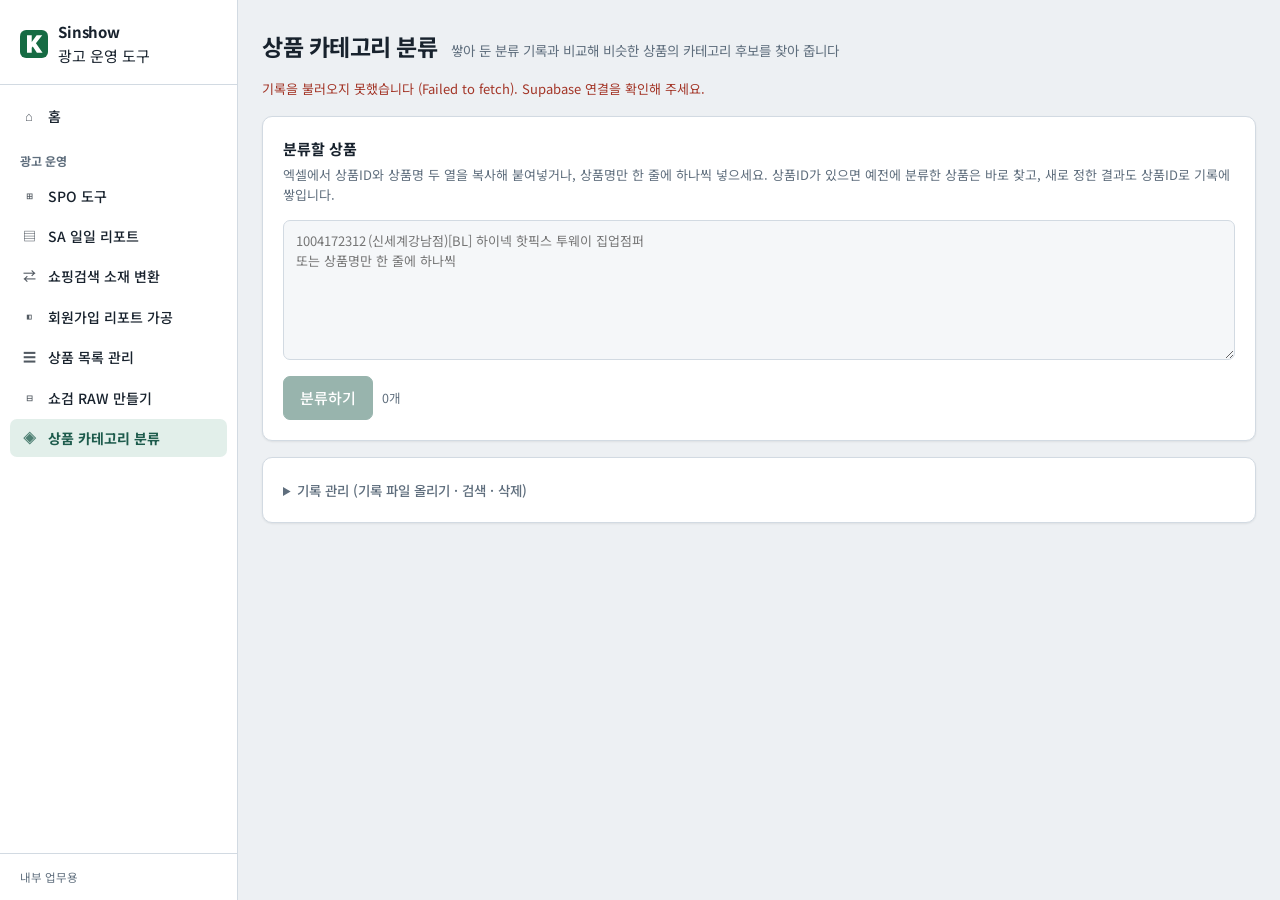
==== category-classifier/index.html @ b3691fdf "카테고리찾기_기능추가 카테고리 찾는 기능 추가" ====
<!DOCTYPE html>
<html lang="ko">
<head>
<meta charset="utf-8">
<meta name="viewport" content="width=device-width, initial-scale=1">
<title>상품 카테고리 분류</title>
<link rel="preconnect" href="https://fonts.googleapis.com">
<link rel="preconnect" href="https://fonts.gstatic.com" crossorigin>
<link href="https://fonts.googleapis.com/css2?family=Noto+Sans+KR:wght@400;500;700&display=swap" rel="stylesheet">
<link rel="stylesheet" href="../assets/shell.css">
<script src="../assets/config.js"></script>
<script src="../assets/shell.js" defer></script>
<style>
.card{background:var(--surface); border:1px solid var(--line); border-radius:10px; padding:20px; margin-bottom:16px; box-shadow:var(--shadow)}
.card h2{font-size:15px; font-weight:700; margin:0 0 4px}
.card p.hint{color:var(--muted); font-size:13px; margin:0 0 14px}
.status{font-size:13px; color:var(--muted); margin:-10px 0 16px}
.status.err{color:var(--warn)}
textarea{width:100%; min-height:140px; resize:vertical; font-family:inherit; font-size:13px; line-height:1.5; color:var(--ink); background:var(--surface2); border:1px solid var(--line); border-radius:7px; padding:10px 12px; outline:none}
textarea:focus, input[type="text"]:focus, select:focus{border-color:var(--accent)}
input[type="text"], select{font:inherit; font-size:13px; color:var(--ink); background:var(--surface2); border:1px solid var(--line); border-radius:6px; padding:5px 8px; outline:none}
.btn{appearance:none; font:inherit; font-weight:500; cursor:pointer; border-radius:7px; padding:9px 16px; border:1px solid var(--line); background:var(--surface); color:var(--ink)}
.btn:hover{background:var(--surface2)}
.btn.primary{background:var(--accent); color:var(--accent-ink); border-color:var(--accent)}
.btn.primary:hover{filter:brightness(1.08)}
.btn.small{padding:4px 10px; font-size:12.5px}
.btn:disabled{opacity:.45; cursor:not-allowed}
.btn:focus-visible{outline:2px solid var(--accent); outline-offset:2px}
.actions{display:flex; gap:9px; flex-wrap:wrap; align-items:center}
.count{font-size:12.5px; color:var(--muted)}
.msg{border-radius:8px; padding:11px 14px; font-size:13.5px; margin-top:14px}
.msg.warn{background:var(--warn-soft); color:var(--warn); border:1px solid color-mix(in srgb, var(--warn) 30%, transparent)}
.msg.ok{background:var(--accent-soft); color:var(--accent); border:1px solid color-mix(in srgb, var(--accent) 30%, transparent)}
.msg.load{background:var(--surface2); color:var(--muted); border:1px solid var(--line)}
.msg ul{margin:6px 0 0; padding-left:18px}
.tablebox{overflow-x:auto; border:1px solid var(--line); border-radius:9px; background:var(--surface); margin-top:14px}
table{border-collapse:collapse; width:100%; font-size:13px}
th,td{padding:8px 10px; text-align:left; border-bottom:1px solid var(--line); vertical-align:top}
th{background:var(--surface2); font-weight:700; font-size:12.5px; color:var(--muted); white-space:nowrap}
tbody tr:last-child td{border-bottom:0}
tr.low td{background:color-mix(in srgb, var(--warn-soft) 60%, transparent)}
td.name{min-width:220px}
td.name small{display:block; color:var(--muted); font-size:11.5px}
.cands{display:flex; flex-direction:column; gap:5px; min-width:300px}
.cand{display:flex; align-items:flex-start; gap:7px; padding:5px 8px; border:1px solid var(--line); border-radius:7px; cursor:pointer; background:var(--surface)}
.cand:hover{background:var(--surface2)}
.cand.on{border-color:var(--accent); background:var(--accent-soft)}
.cand input{margin:3px 0 0; accent-color:var(--accent)}
.cand .path{font-size:12.5px}
.cand .path b{font-weight:700}
.cand .meta{display:block; font-size:11px; color:var(--muted)}
.manual{display:flex; gap:6px; flex-wrap:wrap; align-items:center; margin-top:2px}
.manual input[type="text"]{flex:1; min-width:200px}
.tag{font-size:11px; font-weight:700; padding:1px 8px; border-radius:20px; white-space:nowrap; display:inline-block}
.tag.rec{background:var(--accent-soft); color:var(--accent)}
.tag.auto{background:var(--surface2); color:var(--muted); border:1px solid var(--line)}
.tag.pick{background:var(--accent-soft); color:var(--accent)}
.tag.edit{background:var(--warn-soft); color:var(--warn)}
details.box{margin-top:2px}
details.box summary{cursor:pointer; font-size:13.5px; font-weight:500; color:var(--muted)}
details.box summary:hover{color:var(--ink)}
details.box[open] summary{margin-bottom:12px; color:var(--ink)}
.linkbtn{appearance:none; border:0; background:none; font:inherit; font-size:12.5px; color:var(--muted); cursor:pointer; padding:0; text-decoration:underline}
.linkbtn:hover{color:var(--warn)}
@media (max-width:620px){ .home-head h1{font-size:20px} }
</style>
</head>
<body>
<div class="wrap">

<header class="home-head">
  <h1>상품 카테고리 분류</h1>
  <span class="sub">쌓아 둔 분류 기록과 비교해 비슷한 상품의 카테고리 후보를 찾아 줍니다</span>
</header>
<div class="status" id="status" role="status" aria-live="polite">기록을 불러오는 중입니다.</div>

<div class="card">
  <h2>분류할 상품</h2>
  <p class="hint">엑셀에서 상품ID와 상품명 두 열을 복사해 붙여넣거나, 상품명만 한 줄에 하나씩 넣으세요. 상품ID가 있으면 예전에 분류한 상품은 바로 찾고, 새로 정한 결과도 상품ID로 기록에 쌓입니다.</p>
  <textarea id="input" placeholder="1004172312	(신세계강남점)[BL] 하이넥 핫픽스 투웨이 집업점퍼&#10;또는 상품명만 한 줄에 하나씩"></textarea>
  <div class="actions" style="margin-top:10px">
    <button class="btn primary" id="run" disabled>분류하기</button>
    <span class="count" id="inCount">0개</span>
  </div>
</div>

<div class="card" id="resultCard" hidden>
  <h2>분류 결과</h2>
  <p class="hint">후보 중에서 고르거나 아래 칸에 직접 입력하세요. 점수가 낮은 행(30% 미만)은 붉게 표시됩니다. <b>복사하고 기록에 저장</b>을 누르면 고른 결과가 기록에 자동으로 쌓여 다음 분류부터 쓰입니다.</p>
  <div class="actions">
    <button class="btn primary" id="copySave">복사하고 기록에 저장</button>
    <button class="btn" id="copyOnly">복사만</button>
    <span class="count">입력한 순서대로 대분류·카테고리 두 열이 복사됩니다 (효율관리 결괏값 J·K열)</span>
  </div>
  <div id="resMsg"></div>
  <div class="tablebox"><table><thead><tr><th>#</th><th>상품</th><th>후보 · 직접 입력</th><th>상태</th></tr></thead><tbody id="resBody"></tbody></table></div>
</div>

<div class="card">
  <details class="box" id="adminBox">
    <summary>기록 관리 (기록 파일 올리기 · 검색 · 삭제)</summary>
    <p class="hint">처음 한 번은 그동안 쌓은 기록 CSV(대분류, 카테고리, 상품ID, 상품명)를 올려 주세요. 같은 상품ID가 이미 있으면 새 값으로 바뀝니다.</p>
    <div class="actions">
      <input type="file" id="importFile" accept=".csv,.txt">
      <button class="btn" id="importBtn" disabled>기록 올리기</button>
    </div>
    <div id="importMsg"></div>
    <div class="actions" style="margin-top:18px">
      <input type="text" id="search" placeholder="상품ID 또는 상품명으로 검색" style="flex:1; min-width:240px">
    </div>
    <div id="searchOut"></div>
  </details>
</div>

<datalist id="catList"></datalist>
</div>

<script>
(function(){
  "use strict";
  /* ===== 분류 엔진 (ENGINE START) =====
     상품명 → 단어·붙여 쓴 단어(바이그램) + 글자 2~3개 묶음으로 나눠 TF-IDF 유사도를 구하고,
     상위 10개 비슷한 기록으로 카테고리 투표를 해서 후보 3개를 고릅니다. */
  var Engine = (function(){
    var PROMO = /(무료배송|당일발송|당일출고|빠른배송|특가|할인|신상|증정|사은품|MD추천|베스트|인기|신제품|한정|리뉴얼|패키지)/g;
    function pre(s){
      return String(s || "")
        .replace(/\[.*?\]/g, " ").replace(/\(.*?\)/g, " ").replace(/\d+\+\d+/g, " ")
        .replace(/[★☆♥♡◆◇■□●○▶▷】【]/g, " ").replace(PROMO, " ")
        .replace(/\s+/g, " ").trim();
    }
    function wordFeats(s){
      var c = pre(s).toLowerCase().replace(/[^가-힣a-z0-9\s]/g, " ").replace(/\s+/g, " ").trim();
      var t = c ? c.split(" ") : [], out = t.slice();
      for(var i = 0; i < t.length - 1; i++) out.push(t[i] + t[i + 1]);
      return out;
    }
    function charFeats(s){
      var words = pre(s).toLowerCase().split(/\s+/).filter(Boolean), out = [];
      words.forEach(function(w){
        var p = " " + w + " ";
        for(var n = 2; n <= 3; n++) for(var i = 0; i + n <= p.length; i++) out.push(p.substr(i, n));
      });
      return out;
    }
    var FEM = /여성|여자|우먼|우먼즈|women|woman|girls|girl|레이디|ladies/i;
    var MAL = /남성|남자|맨|맨즈|men|man|boys|boy/i;
    function gender(s){ var c = pre(s); return FEM.test(c) ? 1 : MAL.test(c) ? -1 : 0; }

    function counts(arr){ var m = new Map(); arr.forEach(function(f){ m.set(f, (m.get(f) || 0) + 1); }); return m; }

    // 기록 목록으로 색인 만들기. recs: [{id, big, cat, name}]
    function build(recs){
      var N = recs.length;
      var blocks = [wordFeats, charFeats].map(function(fx){
        var docs = recs.map(function(r){ return counts(fx(r.name)); });
        var df = new Map();
        docs.forEach(function(m){ m.forEach(function(_, f){ df.set(f, (df.get(f) || 0) + 1); }); });
        var idf = new Map();
        df.forEach(function(d, f){ idf.set(f, Math.log((1 + N) / (1 + d)) + 1); });
        var post = new Map();
        docs.forEach(function(m, di){
          var w = [], norm = 0;
          m.forEach(function(tf, f){ var v = (1 + Math.log(tf)) * idf.get(f); w.push([f, v]); norm += v * v; });
          norm = Math.sqrt(norm) || 1;
          w.forEach(function(p){
            var l = post.get(p[0]); if(!l){ l = []; post.set(p[0], l); }
            l.push(di, p[1] / norm);
          });
        });
        return { fx: fx, idf: idf, post: post };
      });
      var byId = new Map();
      recs.forEach(function(r, i){ if(r.id) byId.set(String(r.id), i); });
      return { recs: recs, N: N, blocks: blocks, genders: recs.map(function(r){ return gender(r.name); }), byId: byId };
    }

    // 상품 하나 분류 → { exact, cands:[{big, cat, score, example}] }
    function classify(ix, name, id){
      if(id && ix.byId.has(String(id))){
        var r = ix.recs[ix.byId.get(String(id))];
        return { exact: true, cands: [{ big: r.big, cat: r.cat, score: 1, example: r.name }] };
      }
      var score = new Float32Array(ix.N);
      ix.blocks.forEach(function(b){
        var q = counts(b.fx(name)), w = [], norm = 0;
        q.forEach(function(tf, f){ var idf = b.idf.get(f); if(!idf) return; var v = (1 + Math.log(tf)) * idf; w.push([f, v]); norm += v * v; });
        norm = Math.sqrt(norm);
        if(!norm) return;
        w.forEach(function(p){
          var l = b.post.get(p[0]), qv = p[1] / norm * 0.5;
          for(var k = 0; k < l.length; k += 2) score[l[k]] += qv * l[k + 1];
        });
      });
      var g = gender(name);
      if(g) for(var i = 0; i < ix.N; i++){ if(ix.genders[i]) score[i] += 0.05 * g * ix.genders[i]; }
      // 상위 10개
      var top = [];
      for(var j = 0; j < ix.N; j++){
        var s = score[j];
        if(top.length < 10 || s > top[top.length - 1][1]){
          top.push([j, s]); top.sort(function(a, b){ return b[1] - a[1]; }); if(top.length > 10) top.pop();
        }
      }
      // 상위 5개로 투표해서 1등, 나머지는 점수 순으로 다른 카테고리
      var votes = new Map();
      top.slice(0, 5).forEach(function(t){
        var r = ix.recs[t[0]], key = r.big + "\u0001" + r.cat, v = votes.get(key);
        if(!v){ v = { big: r.big, cat: r.cat, vote: 0, score: t[1], example: r.name }; votes.set(key, v); }
        v.vote += Math.max(t[1], 0) * Math.max(t[1], 0);
      });
      var cands = Array.from(votes.values()).sort(function(a, b){ return b.vote - a.vote; });
      top.forEach(function(t){
        if(cands.length >= 3) return;
        var r = ix.recs[t[0]];
        if(!cands.some(function(c){ return c.big === r.big && c.cat === r.cat; })) cands.push({ big: r.big, cat: r.cat, score: t[1], example: r.name });
      });
      return { exact: false, cands: cands.slice(0, 3).map(function(c){ return { big: c.big, cat: c.cat, score: Math.max(0, Math.min(1, c.score)), example: c.example }; }) };
    }
    return { build: build, classify: classify, pre: pre };
  })();
  /* ===== ENGINE END ===== */

  /* ===== 화면 ===== */
  function $(id){ return document.getElementById(id); }
  function esc(s){ return String(s == null ? "" : s).replace(/[&<>"]/g, function(c){ return {"&":"&amp;","<":"&lt;",">":"&gt;",'"':"&quot;"}[c]; }); }
  function fmtN(n){ return Number(n).toLocaleString("ko-KR"); }
  function say(id, kind, title, items){
    if(!kind){ $(id).innerHTML = ""; return; }
    var h = '<div class="msg ' + kind + '">' + title;
    if(items && items.length) h += "<ul><li>" + items.join("</li><li>") + "</li></ul>";
    $(id).innerHTML = h + "</div>";
  }
  function setStatus(t, err){ $("status").textContent = t; $("status").className = "status" + (err ? " err" : ""); }

  /* ===== Supabase ===== */
  var TABLE = "category_records";
  function configured(){ return typeof SUPABASE_URL !== "undefined" && typeof SUPABASE_KEY !== "undefined" && SUPABASE_URL && SUPABASE_KEY && !/^PASTE_/.test(SUPABASE_KEY); }
  async function sb(path, opts){
    opts = opts || {};
    var base = SUPABASE_URL.replace(/\/+$/, "").replace(/\/rest\/v1$/, "");
    var auth = { apikey: SUPABASE_KEY };
    if(!/^sb_/.test(SUPABASE_KEY)) auth.Authorization = "Bearer " + SUPABASE_KEY;
    var res = await fetch(base + "/rest/v1/" + path, Object.assign({}, opts, { headers: Object.assign({ "Content-Type":"application/json" }, auth, opts.headers || {}) }));
    if(!res.ok){ var t = ""; try{ t = await res.text(); }catch(e){} throw new Error("HTTP " + res.status + (t ? " · " + t.slice(0, 200) : "")); }
    var txt = await res.text();
    return txt ? JSON.parse(txt) : null;
  }
  async function loadAll(){
    var out = [], step = 1000;
    for(var off = 0; ; off += step){
      var part = await sb(TABLE + "?select=product_id,big_category,category,product_name&order=id.asc&limit=" + step + "&offset=" + off);
      out = out.concat(part || []);
      setStatus("기록을 불러오는 중입니다… " + fmtN(out.length) + "건");
      if(!part || part.length < step) break;
    }
    return out;
  }
  async function upsert(rows, onProgress){
    var now = new Date().toISOString(), withId = [], noId = [];
    rows.forEach(function(r){
      var x = { product_id: r.id || null, big_category: r.big, category: r.cat, product_name: r.name, source: r.source || "manual", updated_at: now };
      (x.product_id ? withId : noId).push(x);
    });
    var done = 0, size = 500;
    for(var i = 0; i < withId.length; i += size){
      await sb(TABLE + "?on_conflict=product_id", { method:"POST", headers:{ Prefer:"resolution=merge-duplicates,return=minimal" }, body: JSON.stringify(withId.slice(i, i + size)) });
      done += Math.min(size, withId.length - i); if(onProgress) onProgress(done, rows.length);
    }
    for(var j = 0; j < noId.length; j += size){
      await sb(TABLE, { method:"POST", headers:{ Prefer:"return=minimal" }, body: JSON.stringify(noId.slice(j, j + size)) });
      done += Math.min(size, noId.length - j); if(onProgress) onProgress(done, rows.length);
    }
  }

  /* ===== 기록 상태 ===== */
  var RECS = [], IX = null, BIGS = [], ONLINE = false;
  async function reload(){
    if(!configured()){ setStatus("assets/config.js에 Supabase 접속 정보가 없습니다.", true); return; }
    try{
      var rows = await loadAll();
      RECS = rows.map(function(r){ return { id: r.product_id, big: r.big_category, cat: r.category, name: r.product_name }; });
      ONLINE = true;
      setStatus("기록 " + fmtN(RECS.length) + "건으로 색인을 만드는 중입니다…");
      await new Promise(function(r){ setTimeout(r, 20); });
      IX = RECS.length ? Engine.build(RECS) : null;
      var bigs = {}, cats = {};
      RECS.forEach(function(r){ bigs[r.big] = (bigs[r.big] || 0) + 1; cats[r.cat] = true; });
      BIGS = Object.keys(bigs).sort(function(a, b){ return bigs[b] - bigs[a]; });
      $("catList").innerHTML = Object.keys(cats).sort().map(function(c){ return "<option value=\"" + esc(c) + "\">"; }).join("");
      setStatus(RECS.length ? "기록 " + fmtN(RECS.length) + "건을 불러왔습니다." : "아직 기록이 없습니다. 아래 기록 관리에서 기록 CSV를 먼저 올려 주세요.", !RECS.length);
      if(!RECS.length) $("adminBox").open = true;
    }catch(e){
      console.error(e); ONLINE = false; IX = null;
      setStatus("기록을 불러오지 못했습니다 (" + (e && e.message ? e.message : e) + "). Supabase 연결을 확인해 주세요.", true);
    }
    updateRun();
  }

  /* ===== 입력 ===== */
  function parseInput(text){
    return String(text).split(/\r?\n/).map(function(line){
      var raw = line.replace(/\s+$/, ""); if(!raw.trim()) return null;
      var cells = raw.split("\t").map(function(c){ return c.trim(); }).filter(function(c){ return c !== ""; });
      var id = "", name = "";
      if(cells.length >= 2 && /^\d{5,}$/.test(cells[0].replace(/\.0+$/, ""))){ id = cells[0].replace(/\.0+$/, ""); name = cells.slice(1).join(" "); }
      else{
        var m = raw.trim().match(/^(\d{5,})\s+(.+)$/);
        if(m){ id = m[1]; name = m[2]; } else name = raw.trim();
      }
      return { id: id, name: name };
    }).filter(Boolean);
  }
  function updateRun(){
    var n = parseInput($("input").value).length;
    $("inCount").textContent = fmtN(n) + "개";
    $("run").disabled = !(IX && n);
    $("importBtn").disabled = !(ONLINE && $("importFile").files.length);
  }
  $("input").addEventListener("input", updateRun);

  /* ===== 분류 ===== */
  var RES = [];   // [{id, name, exact, cands, sel(0~2 | "m"), mBig, mCat}]
  $("run").onclick = function(){
    var items = parseInput($("input").value);
    RES = items.map(function(it){
      var r = Engine.classify(IX, it.name, it.id);
      return { id: it.id, name: it.name, exact: r.exact, cands: r.cands, sel: 0, mBig: "", mCat: "" };
    });
    say("resMsg");
    renderRes();
    $("resultCard").hidden = false;
    $("resultCard").scrollIntoView({ behavior:"smooth", block:"start" });
  };

  function chosen(r){
    if(r.sel === "m") return { big: r.mBig.trim(), cat: r.mCat.trim() };
    var c = r.cands[r.sel]; return c ? { big: c.big, cat: c.cat } : { big:"", cat:"" };
  }
  function stateTag(r){
    if(r.sel === "m") return "<span class='tag edit'>직접 입력</span>";
    if(r.exact) return "<span class='tag rec'>기록 일치</span>";
    if(r.sel !== 0) return "<span class='tag pick'>후보 선택</span>";
    return "<span class='tag auto'>자동 1등</span>";
  }
  function renderRes(){
    var bigOpts = BIGS.map(function(b){ return "<option>" + esc(b) + "</option>"; }).join("");
    $("resBody").innerHTML = RES.map(function(r, i){
      var low = !r.exact && r.cands[0] && r.cands[0].score < 0.3;
      var cands = r.cands.map(function(c, k){
        return "<label class='cand" + (r.sel === k ? " on" : "") + "'><input type='radio' name='s" + i + "' data-i='" + i + "' data-k='" + k + "'" + (r.sel === k ? " checked" : "") + ">" +
          "<span class='path'><b>" + esc(c.big) + "</b> › " + esc(c.cat) + "<span class='meta'>" + (r.exact ? "같은 상품ID 기록" : Math.round(c.score * 100) + "% · 비슷한 상품: " + esc(c.example)) + "</span></span></label>";
      }).join("");
      var manual = "<label class='cand" + (r.sel === "m" ? " on" : "") + "'><input type='radio' name='s" + i + "' data-i='" + i + "' data-k='m'" + (r.sel === "m" ? " checked" : "") + ">" +
        "<span class='path' style='flex:1'>직접 입력<span class='manual'><select data-i='" + i + "' data-f='mBig'><option value=''>대분류</option>" + bigOpts + "</select>" +
        "<input type='text' list='catList' data-i='" + i + "' data-f='mCat' placeholder='카테고리 전체 경로' value='" + esc(r.mCat) + "'></span></span></label>";
      return "<tr class='" + (low ? "low" : "") + "' id='row" + i + "'><td>" + (i + 1) + "</td><td class='name'>" + esc(r.name) + (r.id ? "<small>" + esc(r.id) + "</small>" : "") + "</td>" +
        "<td><div class='cands'>" + cands + manual + "</div></td><td id='st" + i + "'>" + stateTag(r) + "</td></tr>";
    }).join("");
    RES.forEach(function(r, i){ var s = document.querySelector("select[data-i='" + i + "']"); if(s) s.value = r.mBig; });
  }
  $("resBody").addEventListener("change", function(e){
    var t = e.target, i = Number(t.dataset.i); if(isNaN(i)) return;
    var r = RES[i];
    if(t.type === "radio"){ r.sel = t.dataset.k === "m" ? "m" : Number(t.dataset.k); }
    else if(t.dataset.f){ r[t.dataset.f] = t.value; r.sel = "m";
      if(t.dataset.f === "mCat" && !r.mBig){ var hit = BIGS.find(function(b){ return t.value.indexOf(b + "/") === 0 || t.value === b; }); if(hit){ r.mBig = hit; } }
    }
    var row = $("row" + i);
    row.querySelectorAll(".cand").forEach(function(l){ var inp = l.querySelector("input[type=radio]"); var on = (inp.dataset.k === "m" ? "m" : Number(inp.dataset.k)) === r.sel; l.classList.toggle("on", on); inp.checked = on; });
    var sel = row.querySelector("select[data-f='mBig']"); if(sel) sel.value = r.mBig;
    $("st" + i).innerHTML = stateTag(r);
  });
  $("resBody").addEventListener("input", function(e){
    var t = e.target; if(t.dataset && t.dataset.f === "mCat"){ var i = Number(t.dataset.i); RES[i].mCat = t.value; if(RES[i].sel !== "m"){ RES[i].sel = "m"; t.dispatchEvent(new Event("change", { bubbles:true })); } }
  });

  async function copyResult(){
    var miss = [];
    var tsv = RES.map(function(r, i){ var c = chosen(r); if(!c.big || !c.cat) miss.push(i + 1); return c.big + "\t" + c.cat; }).join("\n");
    if(miss.length){ say("resMsg", "warn", "직접 입력을 골랐는데 대분류나 카테고리가 비어 있는 행이 있습니다: " + miss.join(", ") + "번"); return null; }
    try{ await navigator.clipboard.writeText(tsv); }catch(e){ say("resMsg", "warn", "복사하지 못했습니다. 브라우저가 클립보드를 막았을 수 있습니다."); return null; }
    return true;
  }
  $("copyOnly").onclick = async function(){ if(await copyResult()) say("resMsg", "ok", fmtN(RES.length) + "행을 복사했습니다. 기록에는 저장하지 않았습니다."); };
  $("copySave").onclick = async function(){
    if(!(await copyResult())) return;
    // 기록과 똑같은 결과(같은 상품ID 기록을 그대로 쓴 행)는 다시 저장하지 않음
    var save = RES.filter(function(r){ return !(r.exact && r.sel === 0); }).map(function(r){ var c = chosen(r); return { id: r.id, big: c.big, cat: c.cat, name: r.name, source: "manual" }; });
    if(!save.length){ say("resMsg", "ok", fmtN(RES.length) + "행을 복사했습니다. 모두 기존 기록과 같아서 새로 저장할 것은 없습니다."); return; }
    say("resMsg", "load", "복사했습니다. 기록에 저장하는 중입니다…");
    $("copySave").disabled = true;
    try{
      await upsert(save);
      say("resMsg", "ok", fmtN(RES.length) + "행을 복사했고, " + fmtN(save.length) + "건을 기록에 저장했습니다. 다음 분류부터 반영됩니다.");
      await reload();
    }catch(e){
      console.error(e);
      say("resMsg", "warn", "복사는 했지만 기록 저장에 실패했습니다: " + esc(e && e.message ? e.message : e));
    }finally{ $("copySave").disabled = false; }
  };

  /* ===== 기록 올리기 ===== */
  async function readText(file){
    var buf = await file.arrayBuffer();
    try{ return new TextDecoder("utf-8", { fatal:true }).decode(buf).replace(/^\uFEFF/, ""); }
    catch(e){ return new TextDecoder("euc-kr").decode(buf).replace(/^\uFEFF/, ""); }
  }
  function parseCSV(text){
    var rows = [], row = [], f = "", q = false, i = 0, c;
    for(; i < text.length; i++){
      c = text[i];
      if(q){ if(c === '"'){ if(text[i+1] === '"'){ f += '"'; i++; } else q = false; } else f += c; }
      else if(c === '"') q = true;
      else if(c === ","){ row.push(f); f = ""; }
      else if(c === "\n" || c === "\r"){ if(c === "\r" && text[i+1] === "\n") i++; row.push(f); rows.push(row); row = []; f = ""; }
      else f += c;
    }
    if(f !== "" || row.length){ row.push(f); rows.push(row); }
    return rows;
  }
  $("importFile").addEventListener("change", updateRun);
  $("importBtn").onclick = async function(){
    var file = $("importFile").files[0]; if(!file) return;
    try{
      var rows = parseCSV(await readText(file));
      var h = (rows[0] || []).map(function(x){ return String(x).trim(); });
      var ix = { big: h.indexOf("대분류"), cat: h.indexOf("카테고리"), id: h.indexOf("상품ID"), name: h.indexOf("상품명") };
      var start = 1;
      if(ix.big < 0 || ix.cat < 0 || ix.name < 0){ ix = { big:0, cat:1, id:2, name:3 }; start = /대분류/.test(h.join("")) ? 1 : 0; }
      var data = [], skip = 0;
      for(var i = start; i < rows.length; i++){
        var r = rows[i]; if(!r || r.length < 2) continue;
        var x = { big: String(r[ix.big] || "").trim(), cat: String(r[ix.cat] || "").trim(), id: ix.id >= 0 ? String(r[ix.id] || "").trim().replace(/\.0+$/, "") : "", name: String(r[ix.name] || "").trim(), source: "import" };
        if(!x.big || !x.cat || !x.name){ skip++; continue; }
        data.push(x);
      }
      if(!data.length){ say("importMsg", "warn", "올릴 기록을 찾지 못했습니다. 대분류, 카테고리, 상품ID, 상품명 순서의 CSV인지 확인해 주세요."); return; }
      if(!confirm(fmtN(data.length) + "건을 기록에 올립니다. 같은 상품ID가 이미 있으면 이 파일의 값으로 바뀝니다. 진행할까요?")) return;
      $("importBtn").disabled = true;
      await upsert(data, function(d, n){ say("importMsg", "load", "올리는 중입니다… " + fmtN(d) + " / " + fmtN(n)); });
      say("importMsg", "ok", fmtN(data.length) + "건을 올렸습니다." + (skip ? " 빈 칸이 있는 " + fmtN(skip) + "행은 건너뛰었습니다." : ""));
      $("importFile").value = "";
      await reload();
    }catch(e){
      console.error(e);
      say("importMsg", "warn", "올리지 못했습니다: " + esc(e && e.message ? e.message : e));
    }finally{ updateRun(); }
  };

  /* ===== 검색·삭제 ===== */
  var stimer = null;
  $("search").addEventListener("input", function(){
    clearTimeout(stimer);
    stimer = setTimeout(function(){
      var q = $("search").value.trim().toLowerCase();
      if(!q){ $("searchOut").innerHTML = ""; return; }
      var hits = RECS.filter(function(r){ return (r.id && String(r.id).indexOf(q) >= 0) || String(r.name).toLowerCase().indexOf(q) >= 0; }).slice(0, 50);
      $("searchOut").innerHTML = hits.length ? "<div class='tablebox'><table><thead><tr><th>상품ID</th><th>상품명</th><th>대분류</th><th>카테고리</th><th></th></tr></thead><tbody>" +
        hits.map(function(r){ return "<tr><td>" + esc(r.id || "-") + "</td><td>" + esc(r.name) + "</td><td>" + esc(r.big) + "</td><td>" + esc(r.cat) + "</td><td>" + (r.id ? "<button class='linkbtn' data-del='" + esc(r.id) + "'>삭제</button>" : "") + "</td></tr>"; }).join("") +
        "</tbody></table></div><p class='count'>최대 50건까지 보여줍니다. 카테고리를 고치려면 분류하기에서 다시 골라 저장하면 같은 상품ID 기록이 바뀝니다.</p>" : "<p class='count'>찾는 기록이 없습니다.</p>";
    }, 250);
  });
  $("searchOut").addEventListener("click", async function(e){
    var id = e.target.dataset && e.target.dataset.del; if(!id) return;
    if(!confirm("상품ID " + id + " 기록을 삭제할까요? 되돌릴 수 없습니다.")) return;
    try{ await sb(TABLE + "?product_id=eq." + encodeURIComponent(id), { method:"DELETE" }); await reload(); $("search").dispatchEvent(new Event("input")); }
    catch(err){ alert("삭제하지 못했습니다: " + (err && err.message ? err.message : err)); }
  });

  reload();
})();
</script>
</body>
</html>
---- assets/shell.css ----
/* ─────────────────────────────────────────────
   Sinshow 공용 레이아웃
   색·글꼴 기준은 SA 일일 리포트 페이지를 따릅니다.
   ───────────────────────────────────────────── */

:root{
  --paper:#EDF0F3; --surface:#FFFFFF; --surface2:#F5F7F9;
  --ink:#18222D; --muted:#5F6E7D; --line:#D2DAE2;
  --accent:#1D5B4C; --accent-ink:#FFFFFF; --accent-soft:#E2EFEA;
  --warn:#A33527; --warn-soft:#FBEAE7;
  --shadow:0 1px 2px rgba(20,32,44,.08);
  --rail:238px;
}
@media (prefers-color-scheme: dark){
  :root:not([data-theme="light"]){
    --paper:#10161D; --surface:#19212B; --surface2:#1F2934;
    --ink:#E4EBF2; --muted:#94A4B4; --line:#2C3945;
    --accent:#4FA88D; --accent-ink:#0E1A17; --accent-soft:#1E3A33;
    --warn:#E38175; --warn-soft:#3A211D;
    --shadow:0 1px 2px rgba(0,0,0,.4);
  }
}
:root[data-theme="dark"]{
  --paper:#10161D; --surface:#19212B; --surface2:#1F2934;
  --ink:#E4EBF2; --muted:#94A4B4; --line:#2C3945;
  --accent:#4FA88D; --accent-ink:#0E1A17; --accent-soft:#1E3A33;
  --warn:#E38175; --warn-soft:#3A211D;
  --shadow:0 1px 2px rgba(0,0,0,.4);
}

*{box-sizing:border-box}
html,body{margin:0; padding:0}
body{
  background:var(--paper); color:var(--ink);
  font-family:"Noto Sans KR", -apple-system, BlinkMacSystemFont, "Segoe UI", sans-serif;
  font-size:15px; line-height:1.6; -webkit-font-smoothing:antialiased;
}

/* ── 사이드바 ── */
.shell-rail{
  position:fixed; inset:0 auto 0 0; width:var(--rail); z-index:40;
  background:var(--surface); border-right:1px solid var(--line);
  display:flex; flex-direction:column; overflow-y:auto;
}
.shell-brand{
  display:flex; align-items:center; gap:10px;
  padding:20px 20px 16px; text-decoration:none; color:inherit;
  border-bottom:1px solid var(--line);
}
.shell-mark{
  width:28px; height:28px; border-radius:7px; flex:none;
  background:var(--accent); color:var(--accent-ink);
  display:grid; place-items:center; font-weight:700; font-size:13px;
}
.shell-brand b{display:block; font-size:15px; font-weight:700; letter-spacing:-.01em}
.shell-brand small{display:block; font-size:11.5px; color:var(--muted); line-height:1.3; font-weight:400}

.shell-nav{padding:12px 10px; flex:1}
.shell-group{font-size:12px; font-weight:700; color:var(--muted); padding:14px 10px 6px}
.shell-link{
  display:flex; align-items:center; gap:10px;
  padding:8px 10px; margin-bottom:2px; border-radius:7px;
  color:var(--ink); text-decoration:none; font-size:14px; font-weight:500;
}
.shell-link:hover{background:var(--surface2)}
.shell-link[aria-current="page"]{background:var(--accent-soft); color:var(--accent); font-weight:700}
.shell-link:focus-visible{outline:2px solid var(--accent); outline-offset:2px}
.shell-link .ico{width:18px; text-align:center; font-size:13px; opacity:.75; flex:none}
.shell-link.soon{color:var(--muted); cursor:default; pointer-events:none}
.shell-link.soon::after{content:"준비중"; margin-left:auto; font-size:10.5px; opacity:.7}

.shell-foot{padding:14px 20px; border-top:1px solid var(--line); font-size:11.5px; color:var(--muted)}

/* ── 본문 ── */
.shell-content{margin-left:var(--rail); min-height:100vh}
.wrap{max-width:1080px; margin:0 auto; padding:28px 24px 80px}

/* ── 모바일 ── */
.shell-toggle{
  display:none; position:fixed; top:12px; left:12px; z-index:60;
  width:40px; height:40px; border-radius:9px; cursor:pointer;
  background:var(--surface); border:1px solid var(--line); color:var(--ink);
  font-size:17px; line-height:1; box-shadow:var(--shadow);
}
.shell-veil{display:none; position:fixed; inset:0; z-index:35; background:rgba(10,16,22,.45)}
@media (max-width:860px){
  .shell-toggle{display:block}
  .shell-rail{transform:translateX(-100%); transition:transform .18s ease}
  body.rail-open .shell-rail{transform:none}
  body.rail-open .shell-veil{display:block}
  .shell-content{margin-left:0}
  .wrap{padding:64px 16px 60px}
}
@media (prefers-reduced-motion:reduce){ *{transition:none !important} }

/* ── 홈 ── */
.home-head{display:flex; align-items:baseline; gap:14px; flex-wrap:wrap; margin-bottom:24px}
.home-head h1{font-size:23px; font-weight:700; letter-spacing:-.02em; margin:0}
.home-head .sub{color:var(--muted); font-size:13.5px}

.tool{
  display:flex; align-items:center; gap:16px;
  background:var(--surface); border:1px solid var(--line); border-radius:10px;
  padding:18px 20px; margin-bottom:12px; box-shadow:var(--shadow);
  text-decoration:none; color:inherit;
}
.tool:hover{border-color:var(--accent)}
.tool:focus-visible{outline:2px solid var(--accent); outline-offset:2px}
.tool .ico{
  width:36px; height:36px; border-radius:8px; flex:none;
  background:var(--accent-soft); color:var(--accent);
  display:grid; place-items:center; font-size:15px;
}
.tool-body{flex:1; min-width:0}
.tool-body h2{font-size:15px; font-weight:700; margin:0 0 2px}
.tool-body p{margin:0; color:var(--muted); font-size:13px}
.tool-go{color:var(--muted); font-size:17px; flex:none}
.tool:hover .tool-go{color:var(--accent)}

.tool.soon{background:none; border-style:dashed; box-shadow:none; pointer-events:none}
.tool.soon .ico{background:var(--surface2); color:var(--muted)}
.tool.soon .tool-body h2{color:var(--muted)}
.tool.soon .tool-go{font-size:11.5px; font-weight:700}
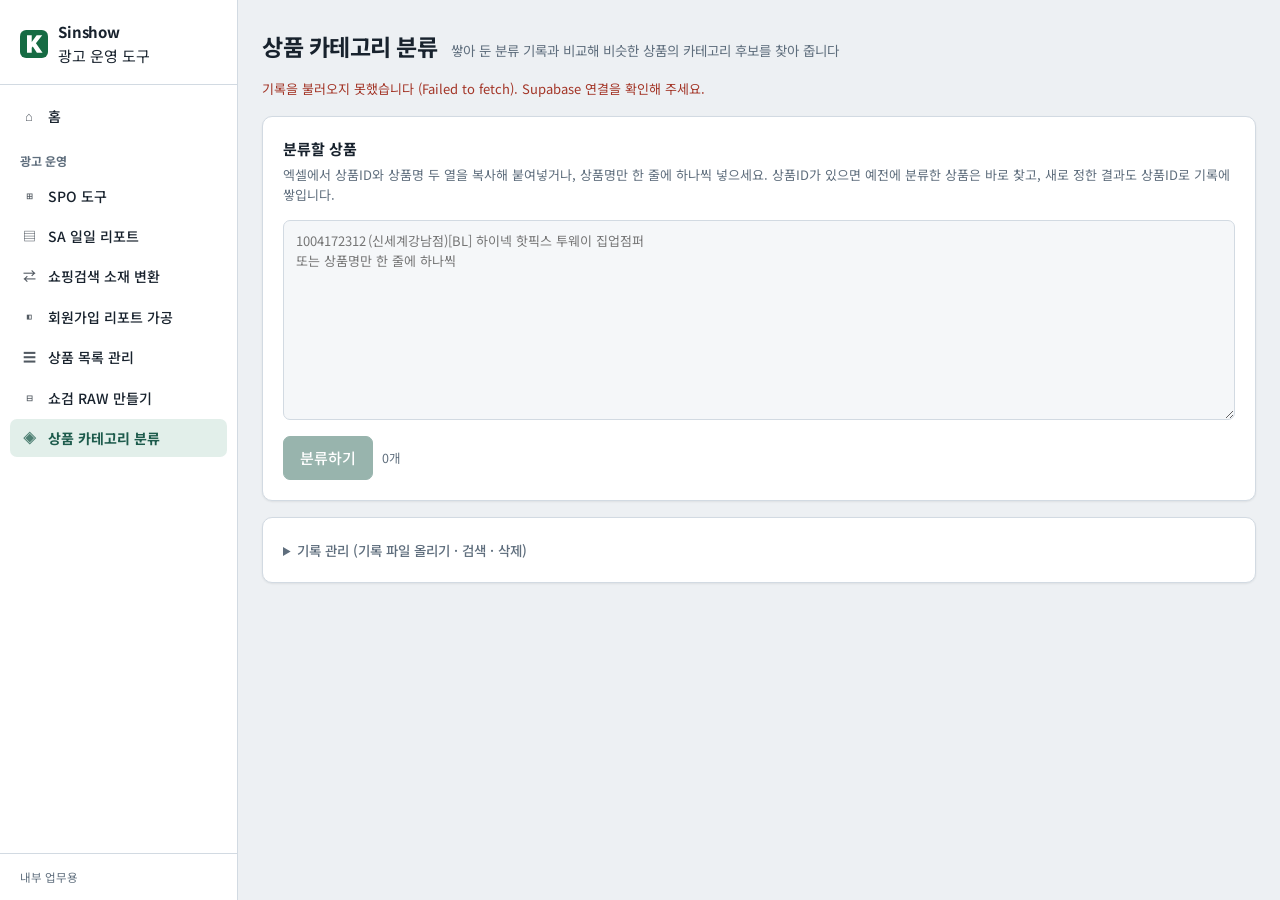
==== commit c062196f: "카테고리분류 수정 필드 영역 넓히기, CSV 다운로드 추가" ====
--- a/category-classifier/index.html
+++ b/category-classifier/index.html
@@ -11,6 +11,11 @@
 <script src="../assets/config.js"></script>
 <script src="../assets/shell.js" defer></script>
 <style>
+/* 이 페이지는 표가 넓어서 화면 폭을 넓게 씁니다 */
+.wrap{max-width:1680px}
+textarea#input{min-height:200px}
+td.name{width:28%}
+.cands{min-width:420px}
 .card{background:var(--surface); border:1px solid var(--line); border-radius:10px; padding:20px; margin-bottom:16px; box-shadow:var(--shadow)}
 .card h2{font-size:15px; font-weight:700; margin:0 0 4px}
 .card p.hint{color:var(--muted); font-size:13px; margin:0 0 14px}
@@ -39,6 +44,13 @@
 th{background:var(--surface2); font-weight:700; font-size:12.5px; color:var(--muted); white-space:nowrap}
 tbody tr:last-child td{border-bottom:0}
 tr.low td{background:color-mix(in srgb, var(--warn-soft) 60%, transparent)}
+tr.grp td{background:var(--surface2); font-weight:700; font-size:13px; cursor:pointer; user-select:none}
+tr.grp td .gc{font-weight:400; color:var(--muted); margin-left:6px}
+tr.grp td .arrow{display:inline-block; width:14px; color:var(--muted)}
+tr.hide{display:none}
+.summary{display:flex; gap:8px; flex-wrap:wrap; margin-top:12px}
+.summary span{font-size:12.5px; padding:3px 10px; border-radius:20px; border:1px solid var(--line); background:var(--surface2)}
+.summary span b{font-variant-numeric:tabular-nums}
 td.name{min-width:220px}
 td.name small{display:block; color:var(--muted); font-size:11.5px}
 .cands{display:flex; flex-direction:column; gap:5px; min-width:300px}
@@ -86,13 +98,15 @@
 
 <div class="card" id="resultCard" hidden>
   <h2>분류 결과</h2>
-  <p class="hint">후보 중에서 고르거나 아래 칸에 직접 입력하세요. 점수가 낮은 행(30% 미만)은 붉게 표시됩니다. <b>복사하고 기록에 저장</b>을 누르면 고른 결과가 기록에 자동으로 쌓여 다음 분류부터 쓰입니다.</p>
+  <p class="hint">점수에 따라 기록 일치 → 빠른 확인(80% 이상) → 검토(45~80%) → 집중 확인(45% 미만) 순서로, 묶음 안에서는 점수 높은 순으로 보여줍니다. 묶음 제목을 누르면 접고 펼 수 있습니다. 복사는 화면 순서와 상관없이 처음 붙여넣은 순서대로 나갑니다. “기록에도 저장”이 켜진 채로 복사하거나 CSV를 받으면 고른 결과가 기록에 자동으로 쌓입니다.</p>
   <div class="actions">
-    <button class="btn primary" id="copySave">복사하고 기록에 저장</button>
-    <button class="btn" id="copyOnly">복사만</button>
-    <span class="count">입력한 순서대로 대분류·카테고리 두 열이 복사됩니다 (효율관리 결괏값 J·K열)</span>
+    <button class="btn primary" id="copyBtn">대분류·카테고리 복사</button>
+    <button class="btn" id="csvBtn">CSV 다운로드</button>
+    <label class="count" style="display:flex; align-items:center; gap:6px; cursor:pointer"><input type="checkbox" id="saveCk" checked style="accent-color:var(--accent)"> 기록에도 저장</label>
   </div>
+  <p class="count" style="margin:8px 0 0">복사는 입력한 순서대로 대분류·카테고리 두 열이 나갑니다 (효율관리 결괏값 J·K열). CSV에는 상품ID·상품명·점수 등이 함께 들어갑니다. “기록에도 저장”이 켜져 있으면 고른 결과가 기록에 쌓여 다음 분류부터 쓰입니다.</p>
   <div id="resMsg"></div>
+  <div class="summary" id="resSum"></div>
   <div class="tablebox"><table><thead><tr><th>#</th><th>상품</th><th>후보 · 직접 입력</th><th>상태</th></tr></thead><tbody id="resBody"></tbody></table></div>
 </div>
 
@@ -343,22 +357,52 @@
     if(r.sel !== 0) return "<span class='tag pick'>후보 선택</span>";
     return "<span class='tag auto'>자동 1등</span>";
   }
+  var GROUPS = [
+    { key:"rec",   name:"기록 일치",   desc:"같은 상품ID 기록",  open:false },
+    { key:"fast",  name:"빠른 확인",   desc:"점수 80% 이상",      open:true },
+    { key:"check", name:"검토",        desc:"점수 45~80%",        open:true },
+    { key:"focus", name:"집중 확인",   desc:"점수 45% 미만",      open:true }
+  ];
+  var OPEN = {};
+  GROUPS.forEach(function(g){ OPEN[g.key] = g.open; });
+  function groupOf(r){
+    if(r.exact) return "rec";
+    var s = r.cands[0] ? r.cands[0].score : 0;
+    return s >= 0.8 ? "fast" : s >= 0.45 ? "check" : "focus";
+  }
+  function rowHtml(r, i, bigOpts){
+    var g = groupOf(r);
+    var cands = r.cands.map(function(c, k){
+      return "<label class='cand" + (r.sel === k ? " on" : "") + "'><input type='radio' name='s" + i + "' data-i='" + i + "' data-k='" + k + "'" + (r.sel === k ? " checked" : "") + ">" +
+        "<span class='path'><b>" + esc(c.big) + "</b> › " + esc(c.cat) + "<span class='meta'>" + (r.exact ? "같은 상품ID 기록" : Math.round(c.score * 100) + "% · 비슷한 상품: " + esc(c.example)) + "</span></span></label>";
+    }).join("");
+    var manual = "<label class='cand" + (r.sel === "m" ? " on" : "") + "'><input type='radio' name='s" + i + "' data-i='" + i + "' data-k='m'" + (r.sel === "m" ? " checked" : "") + ">" +
+      "<span class='path' style='flex:1'>직접 입력<span class='manual'><select data-i='" + i + "' data-f='mBig'><option value=''>대분류</option>" + bigOpts + "</select>" +
+      "<input type='text' list='catList' data-i='" + i + "' data-f='mCat' placeholder='카테고리 전체 경로' value='" + esc(r.mCat) + "'></span></span></label>";
+    return "<tr data-g='" + g + "' class='" + (g === "focus" ? "low" : "") + (OPEN[g] ? "" : " hide") + "' id='row" + i + "'><td>" + (i + 1) + "</td><td class='name'>" + esc(r.name) + (r.id ? "<small>" + esc(r.id) + "</small>" : "") + "</td>" +
+      "<td><div class='cands'>" + cands + manual + "</div></td><td id='st" + i + "'>" + stateTag(r) + "</td></tr>";
+  }
   function renderRes(){
     var bigOpts = BIGS.map(function(b){ return "<option>" + esc(b) + "</option>"; }).join("");
-    $("resBody").innerHTML = RES.map(function(r, i){
-      var low = !r.exact && r.cands[0] && r.cands[0].score < 0.3;
-      var cands = r.cands.map(function(c, k){
-        return "<label class='cand" + (r.sel === k ? " on" : "") + "'><input type='radio' name='s" + i + "' data-i='" + i + "' data-k='" + k + "'" + (r.sel === k ? " checked" : "") + ">" +
-          "<span class='path'><b>" + esc(c.big) + "</b> › " + esc(c.cat) + "<span class='meta'>" + (r.exact ? "같은 상품ID 기록" : Math.round(c.score * 100) + "% · 비슷한 상품: " + esc(c.example)) + "</span></span></label>";
-      }).join("");
-      var manual = "<label class='cand" + (r.sel === "m" ? " on" : "") + "'><input type='radio' name='s" + i + "' data-i='" + i + "' data-k='m'" + (r.sel === "m" ? " checked" : "") + ">" +
-        "<span class='path' style='flex:1'>직접 입력<span class='manual'><select data-i='" + i + "' data-f='mBig'><option value=''>대분류</option>" + bigOpts + "</select>" +
-        "<input type='text' list='catList' data-i='" + i + "' data-f='mCat' placeholder='카테고리 전체 경로' value='" + esc(r.mCat) + "'></span></span></label>";
-      return "<tr class='" + (low ? "low" : "") + "' id='row" + i + "'><td>" + (i + 1) + "</td><td class='name'>" + esc(r.name) + (r.id ? "<small>" + esc(r.id) + "</small>" : "") + "</td>" +
-        "<td><div class='cands'>" + cands + manual + "</div></td><td id='st" + i + "'>" + stateTag(r) + "</td></tr>";
-    }).join("");
+    var buckets = {}; GROUPS.forEach(function(g){ buckets[g.key] = []; });
+    RES.forEach(function(r, i){ buckets[groupOf(r)].push(i); });
+    var html = "";
+    GROUPS.forEach(function(g){
+      var idx = buckets[g.key]; if(!idx.length) return;
+      idx.sort(function(a, b){ return (RES[b].cands[0] ? RES[b].cands[0].score : 0) - (RES[a].cands[0] ? RES[a].cands[0].score : 0) || a - b; });   // 점수 높은 순
+      html += "<tr class='grp' data-grp='" + g.key + "'><td colspan='4'><span class='arrow'>" + (OPEN[g.key] ? "▾" : "▸") + "</span>" + g.name + " " + idx.length + "개<span class='gc'>" + g.desc + "</span></td></tr>";
+      html += idx.map(function(i){ return rowHtml(RES[i], i, bigOpts); }).join("");
+    });
+    $("resBody").innerHTML = html;
+    $("resSum").innerHTML = GROUPS.map(function(g){ return "<span>" + g.name + " <b>" + buckets[g.key].length + "</b></span>"; }).join("");
     RES.forEach(function(r, i){ var s = document.querySelector("select[data-i='" + i + "']"); if(s) s.value = r.mBig; });
   }
+  $("resBody").addEventListener("click", function(e){
+    var tr = e.target.closest("tr.grp"); if(!tr) return;
+    var k = tr.dataset.grp; OPEN[k] = !OPEN[k];
+    tr.querySelector(".arrow").textContent = OPEN[k] ? "▾" : "▸";
+    $("resBody").querySelectorAll("tr[data-g='" + k + "']").forEach(function(row){ row.classList.toggle("hide", !OPEN[k]); });
+  });
   $("resBody").addEventListener("change", function(e){
     var t = e.target, i = Number(t.dataset.i); if(isNaN(i)) return;
     var r = RES[i];
@@ -375,29 +419,56 @@
     var t = e.target; if(t.dataset && t.dataset.f === "mCat"){ var i = Number(t.dataset.i); RES[i].mCat = t.value; if(RES[i].sel !== "m"){ RES[i].sel = "m"; t.dispatchEvent(new Event("change", { bubbles:true })); } }
   });
 
-  async function copyResult(){
+  function checkManual(){
     var miss = [];
-    var tsv = RES.map(function(r, i){ var c = chosen(r); if(!c.big || !c.cat) miss.push(i + 1); return c.big + "\t" + c.cat; }).join("\n");
-    if(miss.length){ say("resMsg", "warn", "직접 입력을 골랐는데 대분류나 카테고리가 비어 있는 행이 있습니다: " + miss.join(", ") + "번"); return null; }
-    try{ await navigator.clipboard.writeText(tsv); }catch(e){ say("resMsg", "warn", "복사하지 못했습니다. 브라우저가 클립보드를 막았을 수 있습니다."); return null; }
+    RES.forEach(function(r, i){ var c = chosen(r); if(!c.big || !c.cat) miss.push(i + 1); });
+    if(miss.length){ say("resMsg", "warn", "직접 입력을 골랐는데 대분류나 카테고리가 비어 있는 행이 있습니다: " + miss.join(", ") + "번"); return false; }
     return true;
   }
-  $("copyOnly").onclick = async function(){ if(await copyResult()) say("resMsg", "ok", fmtN(RES.length) + "행을 복사했습니다. 기록에는 저장하지 않았습니다."); };
-  $("copySave").onclick = async function(){
-    if(!(await copyResult())) return;
-    // 기록과 똑같은 결과(같은 상품ID 기록을 그대로 쓴 행)는 다시 저장하지 않음
+  var GNAME = { rec:"기록 일치", fast:"빠른 확인", check:"검토", focus:"집중 확인" };
+  function stateText(r){ return r.sel === "m" ? "직접 입력" : r.exact ? "기록 일치" : r.sel !== 0 ? "후보 선택" : "자동 1등"; }
+
+  // 기록에 저장 (체크되어 있을 때만). 같은 상품ID 기록을 그대로 쓴 행은 다시 저장하지 않음
+  async function saveIfChecked(doneText){
+    if(!$("saveCk").checked){ say("resMsg", "ok", doneText + " 기록에는 저장하지 않았습니다."); return; }
     var save = RES.filter(function(r){ return !(r.exact && r.sel === 0); }).map(function(r){ var c = chosen(r); return { id: r.id, big: c.big, cat: c.cat, name: r.name, source: "manual" }; });
-    if(!save.length){ say("resMsg", "ok", fmtN(RES.length) + "행을 복사했습니다. 모두 기존 기록과 같아서 새로 저장할 것은 없습니다."); return; }
-    say("resMsg", "load", "복사했습니다. 기록에 저장하는 중입니다…");
-    $("copySave").disabled = true;
+    if(!save.length){ say("resMsg", "ok", doneText + " 모두 기존 기록과 같아서 새로 저장할 것은 없습니다."); return; }
+    say("resMsg", "load", doneText + " 기록에 저장하는 중입니다…");
+    $("copyBtn").disabled = $("csvBtn").disabled = true;
     try{
       await upsert(save);
-      say("resMsg", "ok", fmtN(RES.length) + "행을 복사했고, " + fmtN(save.length) + "건을 기록에 저장했습니다. 다음 분류부터 반영됩니다.");
+      say("resMsg", "ok", doneText + " " + fmtN(save.length) + "건을 기록에 저장했습니다. 다음 분류부터 반영됩니다.");
       await reload();
     }catch(e){
       console.error(e);
-      say("resMsg", "warn", "복사는 했지만 기록 저장에 실패했습니다: " + esc(e && e.message ? e.message : e));
-    }finally{ $("copySave").disabled = false; }
+      say("resMsg", "warn", doneText + " 하지만 기록 저장에 실패했습니다: " + esc(e && e.message ? e.message : e));
+    }finally{ $("copyBtn").disabled = $("csvBtn").disabled = false; }
+  }
+
+  $("copyBtn").onclick = async function(){
+    if(!checkManual()) return;
+    var tsv = RES.map(function(r){ var c = chosen(r); return c.big + "\t" + c.cat; }).join("\n");
+    try{ await navigator.clipboard.writeText(tsv); }
+    catch(e){ say("resMsg", "warn", "복사하지 못했습니다. 브라우저가 클립보드를 막았을 수 있습니다."); return; }
+    await saveIfChecked(fmtN(RES.length) + "행을 복사했습니다.");
+  };
+
+  $("csvBtn").onclick = async function(){
+    if(!checkManual()) return;
+    var head = ["순번","상품ID","상품명","대분류","카테고리","점수","묶음","상태","비슷한 상품"];
+    var lines = [head].concat(RES.map(function(r, i){
+      var c = chosen(r), cand = r.sel === "m" ? null : r.cands[r.sel];
+      return [i + 1, r.id || "", r.name, c.big, c.cat,
+              r.exact ? "기록 일치" : cand ? Math.round(cand.score * 100) + "%" : "",
+              GNAME[groupOf(r)], stateText(r), cand && !r.exact ? cand.example : ""];
+    }));
+    var csv = "\uFEFF" + lines.map(function(row){ return row.map(function(v){ v = String(v == null ? "" : v); return /[",\r\n]/.test(v) ? '"' + v.replace(/"/g, '""') + '"' : v; }).join(","); }).join("\r\n") + "\r\n";
+    var d = new Date(), stamp = String(d.getFullYear()).slice(2) + String(d.getMonth() + 1).padStart(2, "0") + String(d.getDate()).padStart(2, "0") + "_" + String(d.getHours()).padStart(2, "0") + String(d.getMinutes()).padStart(2, "0");
+    var url = URL.createObjectURL(new Blob([csv], { type:"text/csv;charset=utf-8" }));
+    var a = document.createElement("a"); a.href = url; a.download = "카테고리분류_" + stamp + ".csv";
+    document.body.appendChild(a); a.click(); a.remove();
+    setTimeout(function(){ URL.revokeObjectURL(url); }, 4000);
+    await saveIfChecked("CSV를 받았습니다.");
   };
 
   /* ===== 기록 올리기 ===== */
